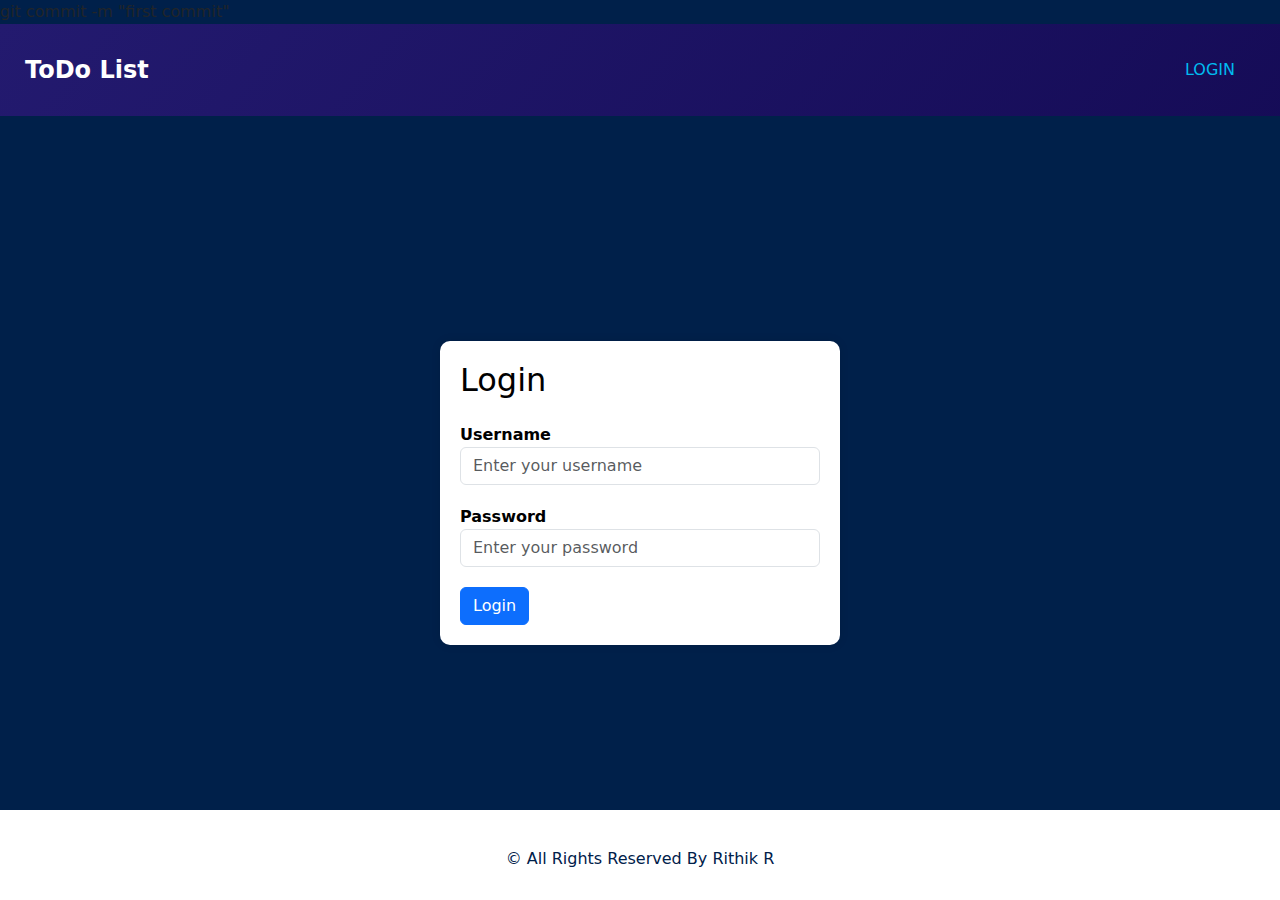
==== index.html @ 490e1cb6 "Update and rename login.html to index.html" ====
<!DOCTYPE html>
<html>

<head>git commit -m "first commit"
  <meta charset="UTF-8">
  <meta name="viewport" content="width=device-width, initial-scale=1.0">
  <title> ToDo List </title>

  <link href="css/style.css" rel="stylesheet" />
 
  <link href="https://cdn.jsdelivr.net/npm/bootstrap@5.3.3/dist/css/bootstrap.min.css" rel="stylesheet" integrity="sha384-QWTKZyjpPEjISv5WaRU9OFeRpok6YctnYmDr5pNlyT2bRjXh0JMhjY6hW+ALEwIH" crossorigin="anonymous">


</head>

<body class="sub_page">

  <div class="hero_area">

    <!-- header section strats -->
    <header class="header_section">
      <div class="container-fluid">
        <nav class="navbar navbar-expand-lg custom_nav-container ">
          <a class="navbar-brand" href="login.html">
            <span>
              ToDo List 
            </span>
          </a>
          
            <ul class="navbar-nav  ">
              <li class="nav-item active">
                <a class="nav-link " href="login.html"> <i class="fa fa-user" aria-hidden="true"></i> Login</a>
              </li>
            </ul>
        </nav>
      </div>
    </header>
    <!-- end header section -->


  <!-- about section -->

  <section class="about_section layout_padding1">
    <div class="loginform" >
    <div class="container2">
      <h2 class="mb-4">Login</h2>
    <form action="home.html">
      <div class="form-group">
        <label for="email">Username</label>
        <input type="text" class="form-control" name="uname" id="uname" onkeyup="checkuname()" placeholder="Enter your username" required>
        <div class="error error-text1"></div>
      </div>
      <div class="form-group">
        <label for="password">Password</label>
        <input type="password" class="form-control" id="password" onkeyup="checkpass()" name="password" placeholder="Enter your password" required>
        <div class="error error-text2"></div>
      </div>
      <button type="submit"  onclick=" return validateForm()" class="btn btn-primary btn-block">Login</button>
    </form>
    </div>
  </div>
  </section>

  <!-- end about section -->

  <!-- footer section -->
  <section class="footer_section">
    <div class="container">
      <p>
        &copy; <span id="displayYear"></span> All Rights Reserved By Rithik R
      </p>
    </div>
  </section>
  <!-- footer section -->
 <script type="text/javascript" src="js/logincheck.js"></script>
</body>

</html>
---- css/style.css ----
.container2 {
  max-width: 400px;
  margin: 5px auto;
  background-color: #fff;
  padding: 20px;
  border-radius: 10px;
  box-shadow: 0px 0px 10px rgba(0, 0, 0, 0.1); 
  color: black;
}
.form-group {
  margin-bottom: 20px;
}
.form-group label {
  font-weight: bold;
  color: black;
}



table {
  width: 100%;
  border-collapse: collapse;
}
th, td {
  padding: 8px;
  text-align: left;
  border-bottom: 1px solid #ddd;
}
th {
  background-color: #f2f2f2;
}

.error {
  color: red;
  display: none;
}

.container3 {
  display: flex;
  /* align-items: center; Center vertically */
  padding-top: 250px;
  justify-content: center; /* Center horizontally */
  height: 100vh; /* Full viewport height */
}

.layout_padding {
  padding: 60px 0;
}

.layout_padding-bottom {
  padding-bottom: 90px;
}
.layout_padding1
{
  padding: 220px 0;
}
.custom-text-color {
  color: #00204a; 
}



.heading_container h2 span {
  color: #00bbf0;
}



.heading_container.heading_center {
  -webkit-box-align: center;
      -ms-flex-align: center;
          align-items: center;
  text-align: center;
}

a,
a:hover,
a:focus {
  text-decoration: none;
}

a:hover,
a:focus {
  color: initial;
}


/*header section*/
.hero_area {
  position: relative;
  min-height: 100vh;
  display: -webkit-box;
  display: -ms-flexbox;
  display: flex;
  -webkit-box-orient: vertical;
  -webkit-box-direction: normal;
      -ms-flex-direction: column;
          flex-direction: column;
}

.hero_area .hero_bg_box {
  position: absolute;
  top: 0;
  left: 0;
  width: 100%;
  height: 100%;
  display: -webkit-box;
  display: -ms-flexbox;
  display: flex;
  -webkit-box-pack: center;
      -ms-flex-pack: center;
          justify-content: center;
  -webkit-box-align: end;
      -ms-flex-align: end;
          align-items: flex-end;
  overflow: hidden;
  z-index: -1;
}

.hero_area .hero_bg_box .bg_img_box {
  min-width: 100%;
  min-height: 100%;
}

.hero_area .hero_bg_box img {
  min-width: 100%;
  min-height: 100%;
}

.sub_page
{
  background-color: #00204a;
}

.sub_page .hero_area {
  min-height: auto;
  background: linear-gradient(130deg, #231a6f, #0f054c);
}


.header_section {
  padding: 15px 0;
}

.header_section .container-fluid {
  padding-right: 25px;
  padding-left: 25px;
}

.navbar-brand span {
  font-weight: bold;
  font-size: 24px;
  color: #ffffff;
}

.custom_nav-container {
  padding: 0;
}

.custom_nav-container .navbar-nav {
  margin-left: auto;
}

.custom_nav-container .navbar-nav .nav-item .nav-link {
  padding: 5px 20px;
  color: #ffffff;
  text-align: center;
  text-transform: uppercase;
  border-radius: 5px;
  -webkit-transition: all 0.3s;
  transition: all 0.3s;
}

.custom_nav-container .navbar-nav .nav-item:hover .nav-link, .custom_nav-container .navbar-nav .nav-item.active .nav-link {
  color: #00bbf0;
}


.custom_nav-container .navbar-toggler {
  outline: none;
}

.custom_nav-container .navbar-toggler {
  padding: 0;
  width: 37px;
  height: 42px;
  -webkit-transition: all 0.3s;
  transition: all 0.3s;
}

.custom_nav-container .navbar-toggler span {
  display: block;
  width: 35px;
  height: 4px;
  background-color: #ffffff;
  margin: 7px 0;
  -webkit-transition: all 0.3s;
  transition: all 0.3s;
  position: relative;
  border-radius: 5px;
  transition: all 0.3s;
}

.custom_nav-container .navbar-toggler span::before, .custom_nav-container .navbar-toggler span::after {
  content: "";
  position: absolute;
  left: 0;
  height: 100%;
  width: 100%;
  background-color: #ffffff;
  top: -10px;
  border-radius: 5px;
  -webkit-transition: all 0.3s;
  transition: all 0.3s;
}

.custom_nav-container .navbar-toggler span::after {
  top: 10px;
}

.custom_nav-container .navbar-toggler[aria-expanded="true"] {
  -webkit-transform: rotate(360deg);
          transform: rotate(360deg);
}

.custom_nav-container .navbar-toggler[aria-expanded="true"] span {
  -webkit-transform: rotate(45deg);
          transform: rotate(45deg);
}

.custom_nav-container .navbar-toggler[aria-expanded="true"] span::before, .custom_nav-container .navbar-toggler[aria-expanded="true"] span::after {
  -webkit-transform: rotate(90deg);
          transform: rotate(90deg);
  top: 0;
}



 

.about_section {
  background-color: #00204a;
  color: #ffffff;
}

.about_section .heading_container {
  margin-bottom: 45px;
}

.about_section .row {
  -webkit-box-align: center;
      -ms-flex-align: center;
          align-items: center;
}

.about_section .img-box img {
  max-width: 100%;
  height: 600px;
}



.about_section .detail-box a {
  display: inline-block;
  padding: 10px 45px;
  background-color: #00bbf0;
  color: #ffffff;
  border-radius: 0px;
  -webkit-transition: all 0.3s;
  transition: all 0.3s;
  border: none;
  margin-top: 15px;
}

.about_section .detail-box a:hover {
  background-color: #007fa4;
}


/* footer section*/
.footer_section {

  position: fixed;
   left: 0;
   bottom: 0;
   height: 10%;
   width: 100%;
   background-color: white;
   text-align: center;
}

.footer_section p {
  color: #00204a;
  padding: 50px 0;
  margin: -13px;
}
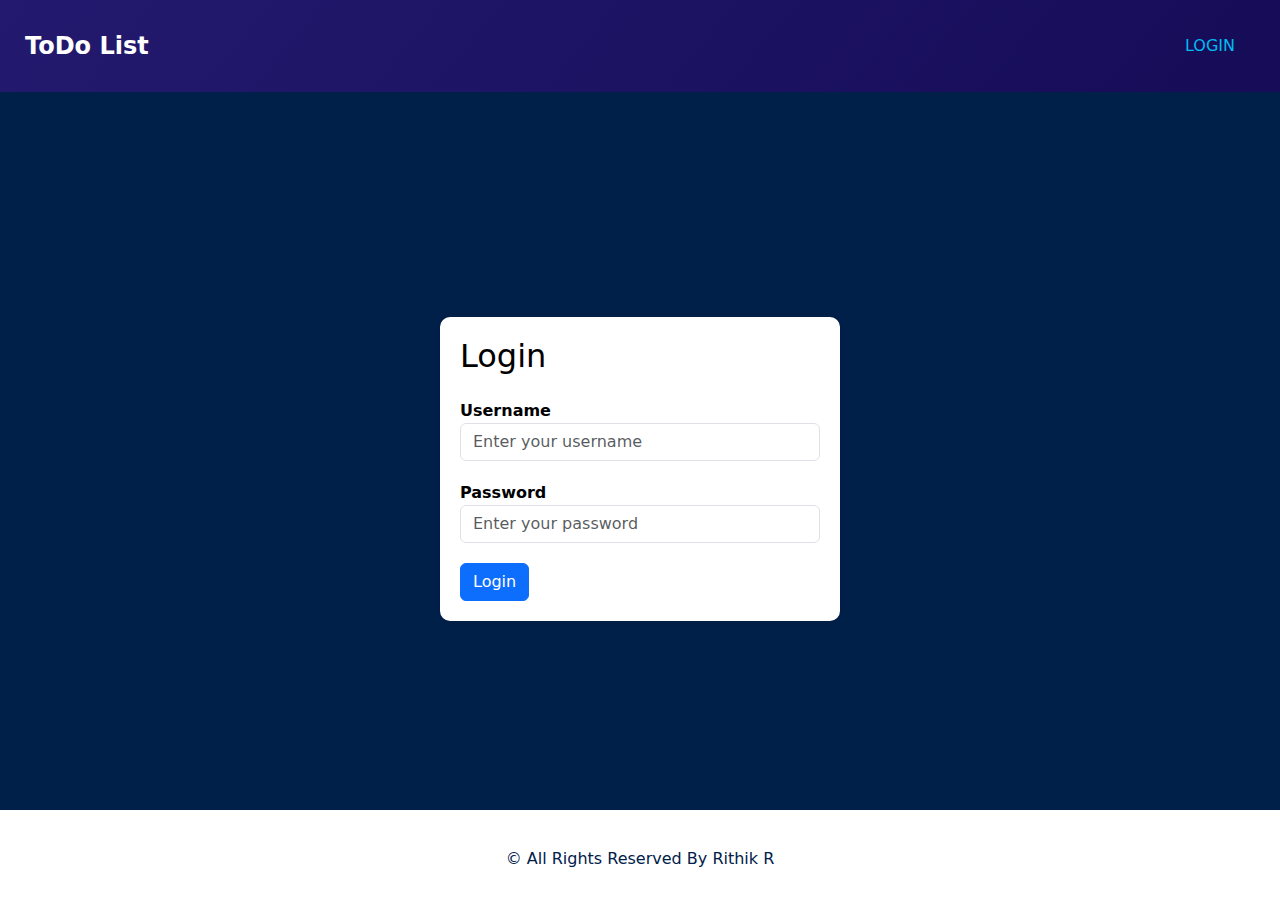
==== commit f8363bd9: "Update index.html" ====
--- a/index.html
+++ b/index.html
@@ -1,7 +1,7 @@
 <!DOCTYPE html>
 <html>
 
-<head>git commit -m "first commit"
+<head>
   <meta charset="UTF-8">
   <meta name="viewport" content="width=device-width, initial-scale=1.0">
   <title> ToDo List </title>
